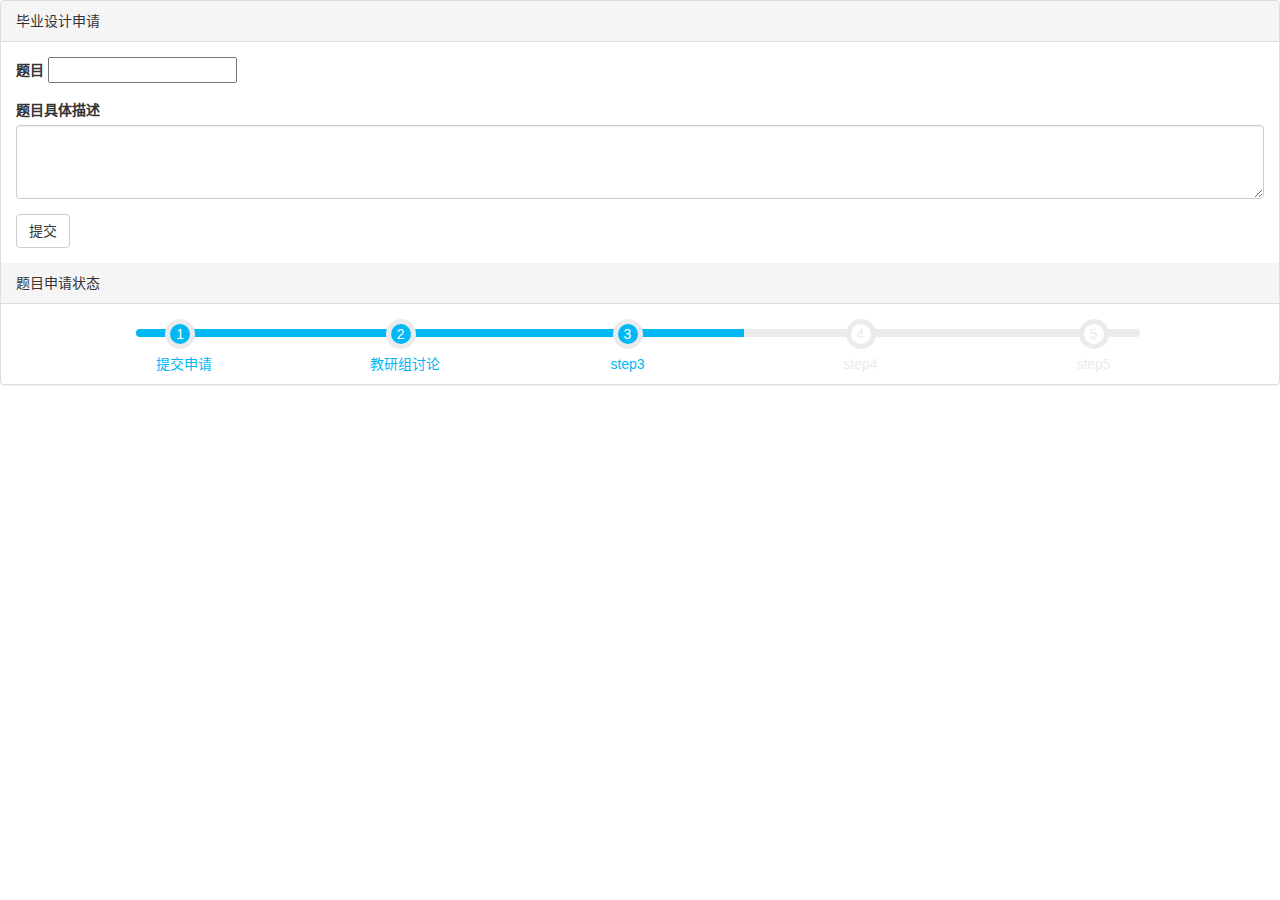
==== html/graduationproject.html @ d8776774 "毕业设计" ====
<!DOCTYPE HTML>
<html lang="zh-cn">
<head>
	<meta charset="utf-8">
	<meta http-equiv="X-UA-Compatible" content="IE=edge">
	<meta name="viewport" content="width=device-width, initial-scale=1">
	<title>毕业设计</title>
	<link rel="stylesheet" type="text/css" href="../plugins/bootstrap-3.3.0/css/bootstrap.min.css""/ >
	<link rel="stylesheet" type="text/css" href="../plugins/progressbar/style.css" />
</head>
<body>
	<div class="panel panel-default">
	    <div class="panel-heading">
	        毕业设计申请
	    </div>
		<div class="panel-body">
    		<form id = "project">
    				<div class="form-group">
				    <label for="name">题目</label>
				    <input type="text" name="teachername">
				  	</div>
				    <div class="form-group">
				    <label for="name">题目具体描述</label>
				    <textarea class="form-control" rows="3"></textarea>
				  	</div>
				  	<button type="submit" class="btn btn-default">提交</button>
    		</form>
    	</div>
		<div class="panel-heading">
	        题目申请状态
	    </div>
		<div class="container">
			<ul class="nav nav-pills nav-justified step step-round">
				<li>
					<a>&nbsp;&nbsp;提交申请</a>
				</li>
				<li>
					<a>&nbsp;&nbsp;教研组讨论</a>
				</li>
				<li>
					<a>step3</a>
				</li>
				<li>
					<a>step4</a>
				</li>
				<li>
					<a>step5</a>
				</li>
			</ul>
		</div>	
    </div>
		<script type="text/javascript" src="../plugins/progressbar/jquery.min.js" ></script>
		<script type="text/javascript" src="../plugins/progressbar/lib.js" ></script>
		<script>
			$(function() {
				bsStep(3);
				//bsStep(i) i 为number 可定位到第几步 如bsStep(2)/bsStep(3)
			})
		</script>
</body>
</html>
---- plugins/progressbar/style.css ----
/*   作者：lopo1983@foxmail.com
            网站：www.bsfans.com
       QQ：64832897
            基友群：15832082
            时间：2016-12-16
            描述：
       1.  css.less 主色调 蓝色修改@ces /背景色 修改@cc2
       2.  更新为less 书写的css 方便定制
       3.  请便以为css后上线
/*step*/
.step {
  counter-reset: flag;
}
.step li {
  position: relative;
  transition: all 0.3s ease-in-out;
  -webkit-transition: all 0.3s ease-in-out;
  -ms-transition: all 0.3s ease-in-out;
}
.step li a {
  cursor: pointer;
  padding: 10px 15px;
  transition: all 0.3s ease-in-out;
  -webkit-transition: all 0.3s ease-in-out;
  -ms-transition: all 0.3s ease-in-out;
}
.step li a:before {
  content: counter(flag);
  counter-increment: flag;
  transition: all 0.3s ease-in-out;
  -webkit-transition: all 0.3s ease-in-out;
  -ms-transition: all 0.3s ease-in-out;
}
.step li a:after {
  content: "";
  transition: all 0.3s ease-in-out;
  -webkit-transition: all 0.3s ease-in-out;
  -ms-transition: all 0.3s ease-in-out;
}
.step-arrow {
  margin: 20px 0;
}
.step-arrow.unhover li a:hover,
.step-arrow.unhover li a:focus {
  background-color: #f6f6f6;
  color: #444444;
}
.step-arrow.unhover li a:hover:before,
.step-arrow.unhover li a:focus:before {
  background-color: #d2d2d2;
  color: #ffffff;
}
.step-arrow.unhover li:not(:last-child) a:hover:after,
.step-arrow.unhover li:not(:last-child) a:focus:after {
  background-color: #f6f6f6;
}
.step-arrow li {
  padding-right: 20px;
}
.step-arrow li:last-child {
  padding-right: 0;
}
.step-arrow li:nth-child(n+2) a {
  margin-left: -20px;
  border-radius: 0;
}
.step-arrow li:not(:last-child) a:after {
  position: absolute;
  top: -1px;
  right: -20px;
  width: 40px;
  height: 40px;
  transform: scale(0.707) rotate(45deg);
  z-index: 1;
  background-color: #f6f6f6;
  border-radius: 0 5px 0 50px;
  border-top: 1px solid #ffffff;
  border-right: 1px solid #ffffff;
  box-sizing: content-box;
}
.step-arrow li:not(:last-child) a:hover:after {
  background-color: #00b8f5;
}
.step-arrow li a {
  border-radius: 0;
  color: #444444;
  background-color: #f6f6f6;
}
.step-arrow li a:hover {
  background-color: #00b8f5;
  color: #ffffff;
}
.step-arrow li a:hover:before {
  background: #ffffff;
  color: #00b8f5;
}
.step-arrow li a:before {
  position: absolute;
  z-index: 2;
  width: 20px;
  height: 20px;
  line-height: 20px;
  border-radius: 20px;
  left: 3rem;
  font-weight: bold;
  font-size: 1rem;
  overflow: hidden;
  top: 10px;
  background: #d2d2d2;
  color: #ffffff;
}
.step-arrow li.active a:before {
  background: #ffffff;
  color: #00b8f5;
}
.step-arrow li.active a:after {
  background-color: #00b8f5;
}
.step-arrow li.active a,
.step-arrow li.active a:hover {
  background-color: #00b8f5;
  color: #ffffff;
}
.step-arrow li.active a:before,
.step-arrow li.active a:hover:before {
  background-color: #ffffff;
  color: #00b8f5;
}
.step-arrow li.active a:after,
.step-arrow li.active a:hover:after {
  background-color: #00b8f5 !important;
}
.step-square {
  margin-top: 40px;
}
.step-square > li:hover a:before,
.step-square > li:active a:before,
.step-square > li.active a:before {
  background-color: #00b8f5;
  color: #ffffff;
  border-color: #00b8f5;
}
.step-square > li:hover a:after,
.step-square > li:active a:after,
.step-square > li.active a:after {
  background-color: #00b8f5;
}
.step-square > li:first-child a:after {
  left: 50%;
  border-right: 1px solid #ffffff;
}
.step-square > li:last-child a:after {
  right: 50%;
  border-left: 1px solid #ffffff;
}
.step-square > li > a {
  color: #ebebeb;
}
.step-square > li > a:hover {
  background-color: #ffffff;
  color: #00b8f5;
}
.step-square > li > a:before {
  position: absolute;
  z-index: 2;
  top: -2rem;
  left: 0;
  right: 0;
  margin: 0 auto;
  width: 2rem;
  height: 2rem;
  background-color: #ffffff;
  line-height: 20px;
  border: 1px solid #ebebeb;
}
.step-square > li > a:after {
  content: '';
  position: absolute;
  left: 0;
  right: 0;
  top: -35%;
  background-color: #ebebeb;
  z-index: 1;
  height: 2px;
  border: solid #ffffff;
  border-width: 0 1px;
}
.step-square > li.active > a,
.step-square > li.active > a:focus,
.step-square > li.active > a:hover {
  color: #00b8f5;
  background: transparent;
}
.step-round {
  margin-top: 40px;
}
.step-round > li:first-child > a:after {
  left: 30%;
  border-radius: 5px 0 0 5px;
}
.step-round > li:last-child > a:after {
  right: 30%;
  border-radius: 0 5px 5px 0;
}
.step-round > li.active > a,
.step-round > li.active > a:hover,
.step-round > li.active > a:focus {
  background: transparent;
  color: #00b8f5;
}
.step-round > li.active > a:before,
.step-round > li.active > a:hover:before,
.step-round > li.active > a:focus:before {
  background-color: #00b8f5;
  color: #ffffff;
}
.step-round > li.active > a:after,
.step-round > li.active > a:hover:after,
.step-round > li.active > a:focus:after {
  background-color: #00b8f5;
}
.step-round > li > a {
  color: #ebebeb;
}
.step-round > li > a:before {
  position: absolute;
  z-index: 2;
  top: -2rem;
  left: 0;
  right: 0;
  margin: 0 auto;
  width: 2rem;
  height: 2rem;
  border-radius: 50%;
  background-color: #ffffff;
  line-height: 2rem;
  box-shadow: 0 0 0 5px #ebebeb;
}
.step-round > li > a:after {
  position: absolute;
  left: 0;
  right: 0;
  top: -38%;
  background-color: #ebebeb;
  z-index: 1;
  height: 8px;
}
.step-round > li > a:after:after {
  background-color: #00b8f5;
}
.step-round > li > a:hover {
  background: transparent;
  color: #00b8f5;
}
.step-round > li > a:hover:before {
  background-color: #00b8f5;
  color: #ffffff;
}
.step-round > li > a:hover:after {
  background-color: #00b8f5;
}
.step-progress {
  margin-top: 60px;
}
.step-progress > li > a {
  color: #ebebeb;
  padding-top: 1.8rem;
}
.step-progress > li > a:before {
  position: absolute;
  z-index: 2;
  top: -35px;
  left: 0;
  right: 0;
  margin: 0 auto;
  width: 2rem;
  height: 2rem;
  border-radius: 50%;
  line-height: 2rem;
  box-shadow: 0 0 0 5px #ebebeb;
}
.step-progress > li > a:after {
  content: "";
  background-image: -webkit-linear-gradient(45deg, rgba(255, 255, 255, 0.15) 25%, rgba(0, 0, 0, 0) 25%, rgba(0, 0, 0, 0) 50%, rgba(255, 255, 255, 0.15) 50%, rgba(255, 255, 255, 0.15) 75%, rgba(0, 0, 0, 0) 75%, rgba(0, 0, 0, 0));
  background-image: -o-linear-gradient(45deg, rgba(255, 255, 255, 0.15) 25%, transparent 25%, transparent 50%, rgba(255, 255, 255, 0.15) 50%, rgba(255, 255, 255, 0.15) 75%, transparent 75%, transparent);
  background-image: linear-gradient(45deg, rgba(255, 255, 255, 0.15) 25%, rgba(0, 0, 0, 0) 25%, rgba(0, 0, 0, 0) 50%, rgba(255, 255, 255, 0.15) 50%, rgba(255, 255, 255, 0.15) 75%, rgba(0, 0, 0, 0) 75%, rgba(0, 0, 0, 0));
  -webkit-background-size: 40px 40px;
  background-size: 40px 40px;
  background-color: #ebebeb;
  float: left;
  width: 100%;
  position: absolute;
  top: 0;
  bottom: 0;
  left: 0;
  right: 0;
  height: 10px;
  transition: all 0.5s ease-in-out;
  -webkit-transition: all 0.5s ease-in-out;
  -ms-transition: all 0.5s ease-in-out;
}
.step-progress > li > a span.caret {
  position: absolute;
  left: 0;
  right: 0;
  margin: 0 auto;
  transform: rotate(180deg);
  top: -4px;
}
.step-progress > li > a:hover {
  background: transparent;
  color: #00b8f5;
}
.step-progress > li > a:hover:before {
  color: #ffffff;
  background-color: #00b8f5;
}
.step-progress > li > a:hover:after {
  background-color: #00b8f5;
}
.step-progress > li.active > a,
.step-progress > li.active > a:hover,
.step-progress > li.active > a:focus {
  color: #00b8f5;
  background: transparent;
}
.step-progress > li.active > a:before,
.step-progress > li.active > a:hover:before,
.step-progress > li.active > a:focus:before {
  background-color: #00b8f5;
  color: #ffffff;
}
.step-progress > li.active > a:after,
.step-progress > li.active > a:hover:after,
.step-progress > li.active > a:focus:after {
  background-color: #00b8f5;
}
.step-progress > li.active > a:after {
  -webkit-animation: progress-bar-stripes 2s linear infinite;
  -o-animation: progress-bar-stripes 2s linear infinite;
  animation: progress-bar-stripes 2s linear infinite;
}
.step-progress > li:first-child a:after {
  border-radius: 5px 0 0 5px;
}
.step-progress > li:last-child a:after {
  border-radius: 0 5px 5px 0;
}
/*step-progress*/
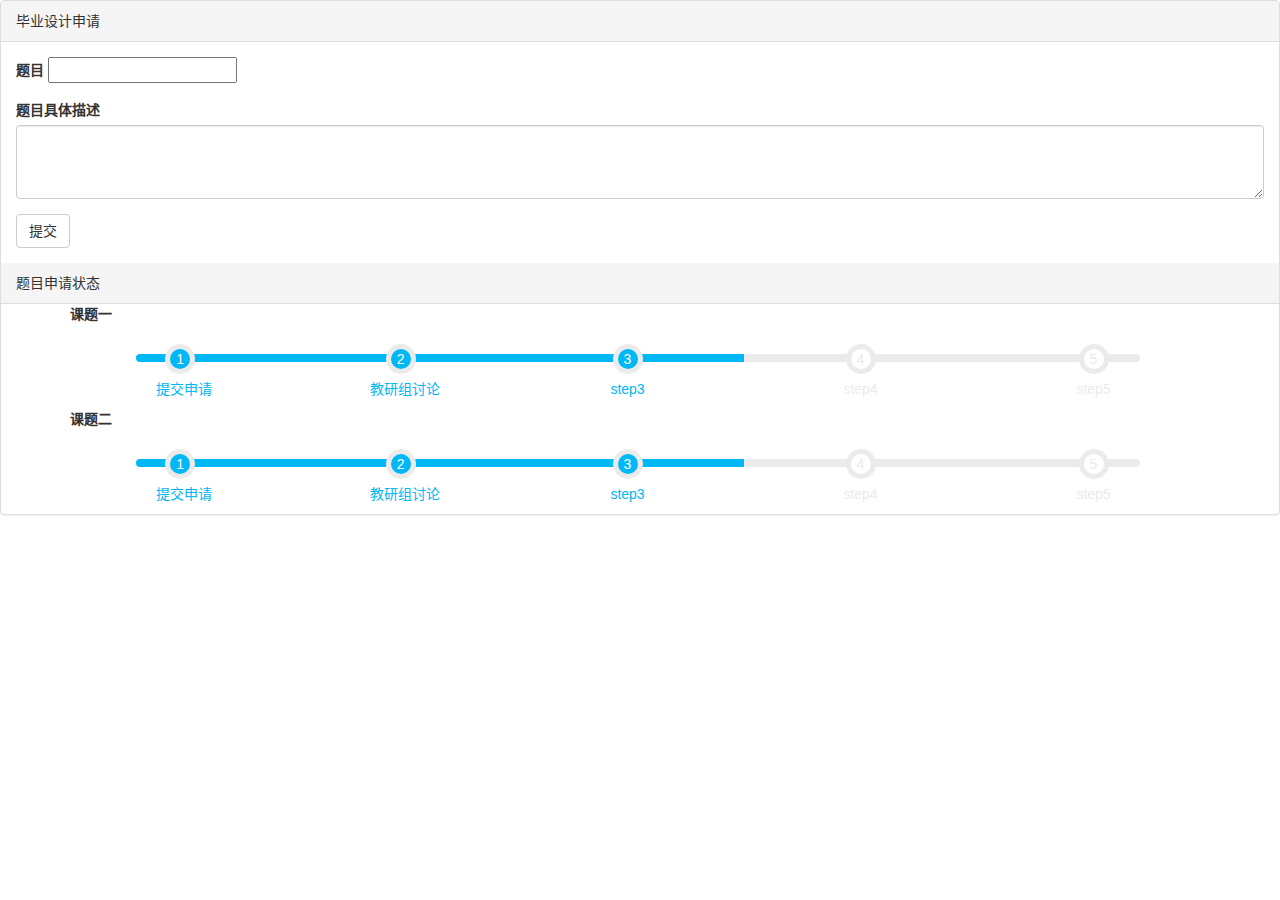
==== commit b3cd9bb5: "期末演示后" ====
--- a/html/graduationproject.html
+++ b/html/graduationproject.html
@@ -30,6 +30,27 @@
 	        题目申请状态
 	    </div>
 		<div class="container">
+			<label>课题一</label>
+			<ul class="nav nav-pills nav-justified step step-round">
+				<li>
+					<a>&nbsp;&nbsp;提交申请</a>
+				</li>
+				<li>
+					<a>&nbsp;&nbsp;教研组讨论</a>
+				</li>
+				<li>
+					<a>step3</a>
+				</li>
+				<li>
+					<a>step4</a>
+				</li>
+				<li>
+					<a>step5</a>
+				</li>
+			</ul>
+		</div>
+		<div class="container">
+			<label>课题二</label>
 			<ul class="nav nav-pills nav-justified step step-round">
 				<li>
 					<a>&nbsp;&nbsp;提交申请</a>
